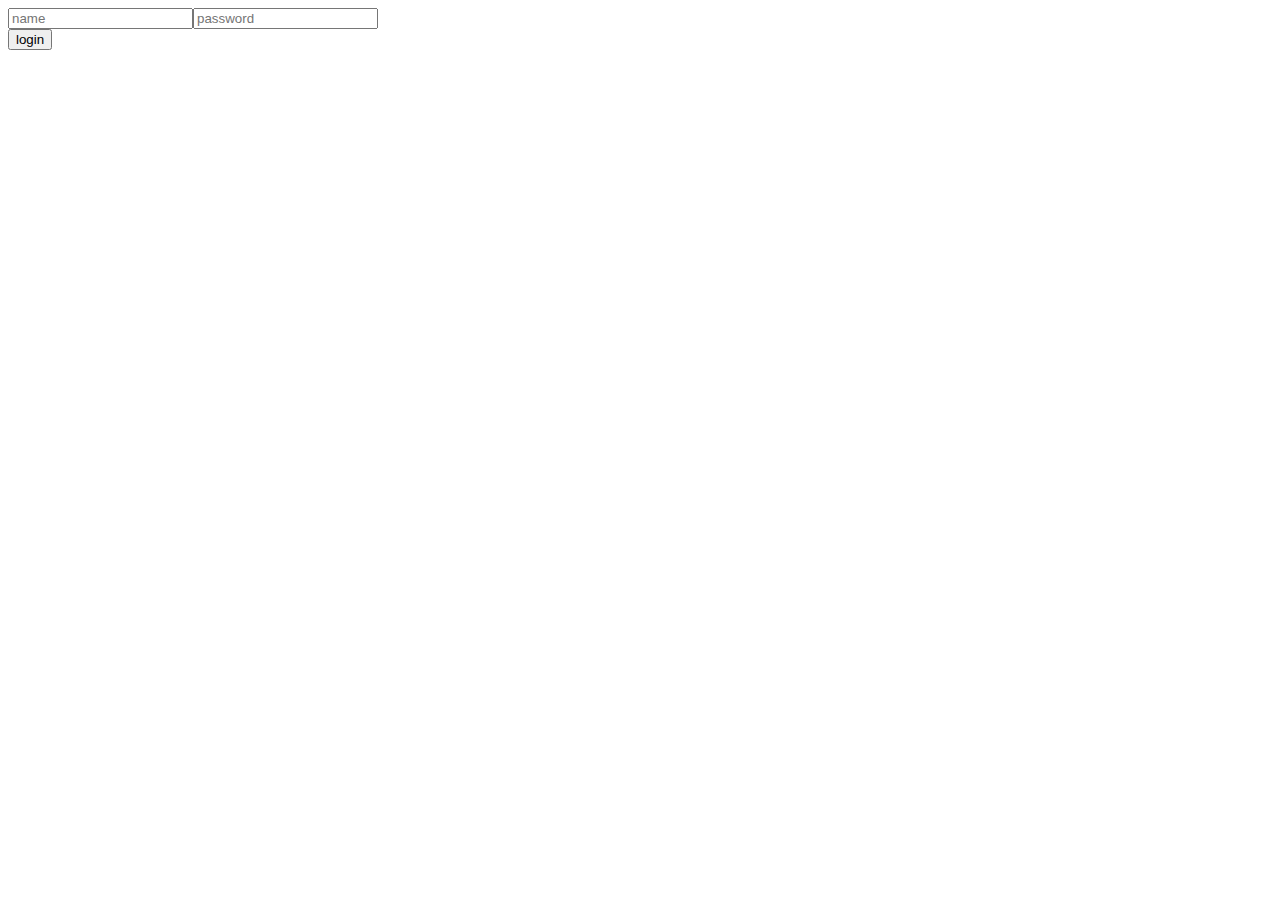
==== index.html @ 4ecea27d "loggin users to the api and getting the jwt token" ====
<html lang="en">
<head>
    <meta charset="UTF-8">
    <meta name="viewport" content="width=device-width, initial-scale=1.0">
    <title>Document</title>
</head>
<body>
    <script type="module" src="Login.js"></script>
</body>
</html>
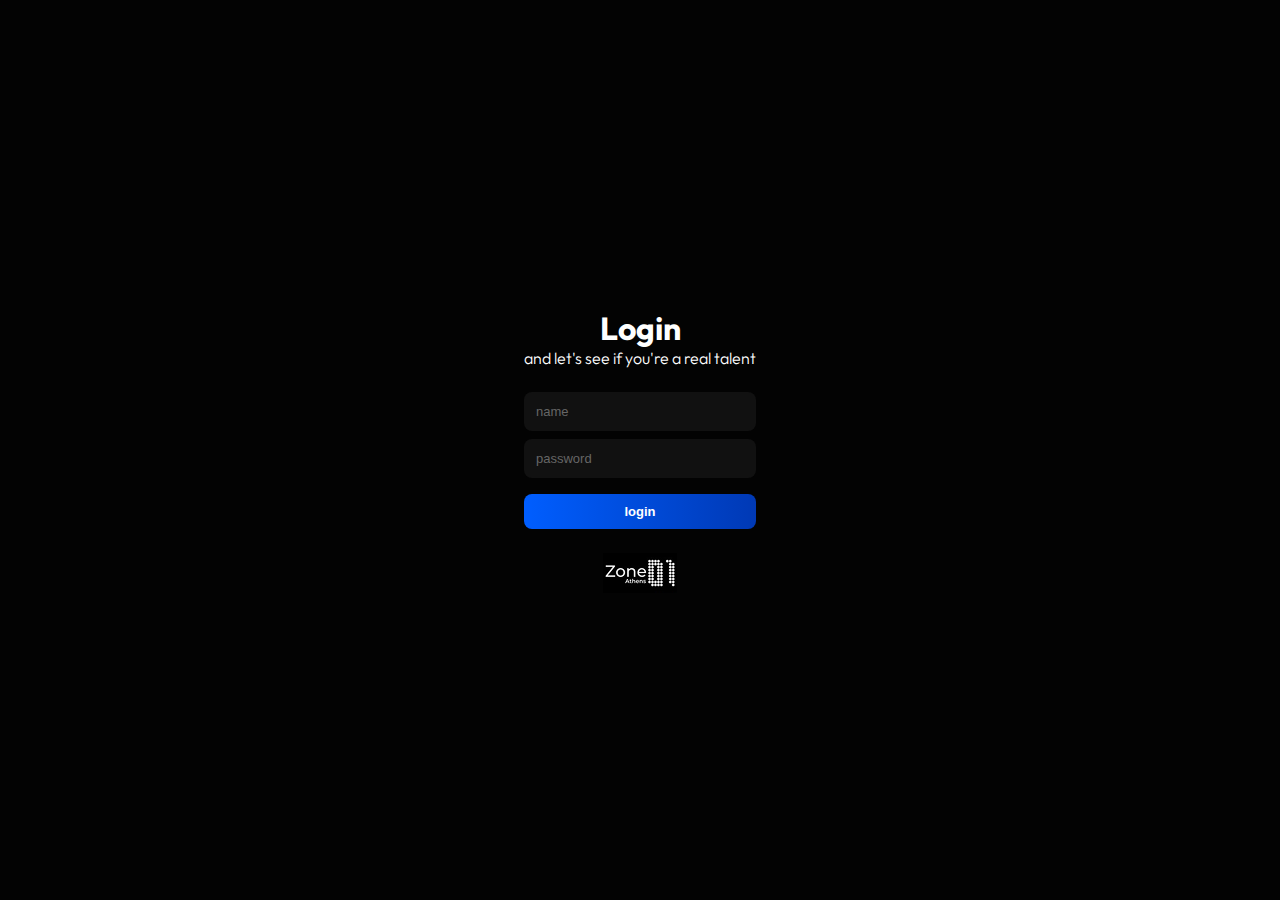
==== commit 02e66b4f: "showing the user data" ====
--- a/index.html
+++ b/index.html
@@ -3,8 +3,9 @@
     <meta charset="UTF-8">
     <meta name="viewport" content="width=device-width, initial-scale=1.0">
     <title>Document</title>
+    <link rel="stylesheet" href="style.css">
 </head>
 <body>
-    <script type="module" src="Login.js"></script>
+    <script type="module" src="main.js"></script>
 </body>
 </html>--- a/style.css
+++ b/style.css
@@ -0,0 +1,110 @@
+@import url('https://fonts.googleapis.com/css2?family=Outfit:wght@100..900&display=swap');
+body {
+    background: #030303;
+    color: white;
+    font-family: "Outfit";
+    margin: 0 0;
+    padding: 0 0;
+}
+.login {
+    display: flex;
+    align-items: center;
+    flex-direction: column;
+    justify-content: center;
+    height: 100%;
+}
+.tocenter{
+    display: flex;
+    align-items: center;
+    flex-direction: column;
+    height: 100%;
+    justify-content: center;
+    gap: 24px;
+    max-width: max-content;
+}
+input {
+    width: 100%;
+    padding: 12px;
+    border-radius: 8px;
+    border: none;
+    background-color: #111;  
+    color: #fff; 
+    font-size: small;
+    outline: none;
+}
+input:-webkit-autofill,
+input:-webkit-autofill:hover, 
+input:-webkit-autofill:focus, 
+input:-webkit-autofill:active {
+    background-color: #111 !important;
+    color: #fff !important;
+    -webkit-text-fill-color: #fff !important;
+    -webkit-box-shadow: 0 0 0px 1000px #111 inset !important;
+    transition: background-color 5000s ease-in-out 0s;
+}
+input:focus {
+    border: 2px solid  #0062FC;
+}
+input::placeholder {
+    color: #666; /* Slightly lighter placeholder */
+}
+button {
+    width: 100%;
+    padding: 10px;
+    border-radius: 8px;
+    border: none;
+    background: linear-gradient(to right, #005eff, #0039b5); /* Blue gradient */
+    color: white;
+    font-size: small;
+    font-weight: bold;
+    cursor: pointer;
+    transition: background 0.3s ease;
+}
+.profileCard{
+    display: flex;
+    max-width: 100%;
+    justify-content: space-between;
+    padding: 24px;
+}
+.hello {
+    font-size:24px ;
+    font-weight: 700;
+}
+.welcoming {
+    display: flex;
+    flex-direction: column;
+    gap: 8px;
+}
+.mail {
+    font-size:18px ;
+    font-weight: 300;
+}
+.profileCard button {
+    padding: 10px;
+    width: max-content;
+    height: 40px;
+    background: rgba(255, 255, 255, 0.061);
+    border: 1px solid rgba(255, 255, 255, 0.167);
+}
+button:hover {
+    background: linear-gradient(to right, #0048d9, #002b8a);
+}
+.texts {
+    display: flex;
+    flex-direction: column;
+    align-items: center;
+}
+.form {
+    display: flex;
+    flex-direction: column;
+    gap: 8px;
+    align-self: stretch;
+}
+.Bigtext{
+    font-size: xx-large;
+    font-weight: bold;
+}
+.smalltext {
+    font-size: medium;
+    font-weight: 300;
+}